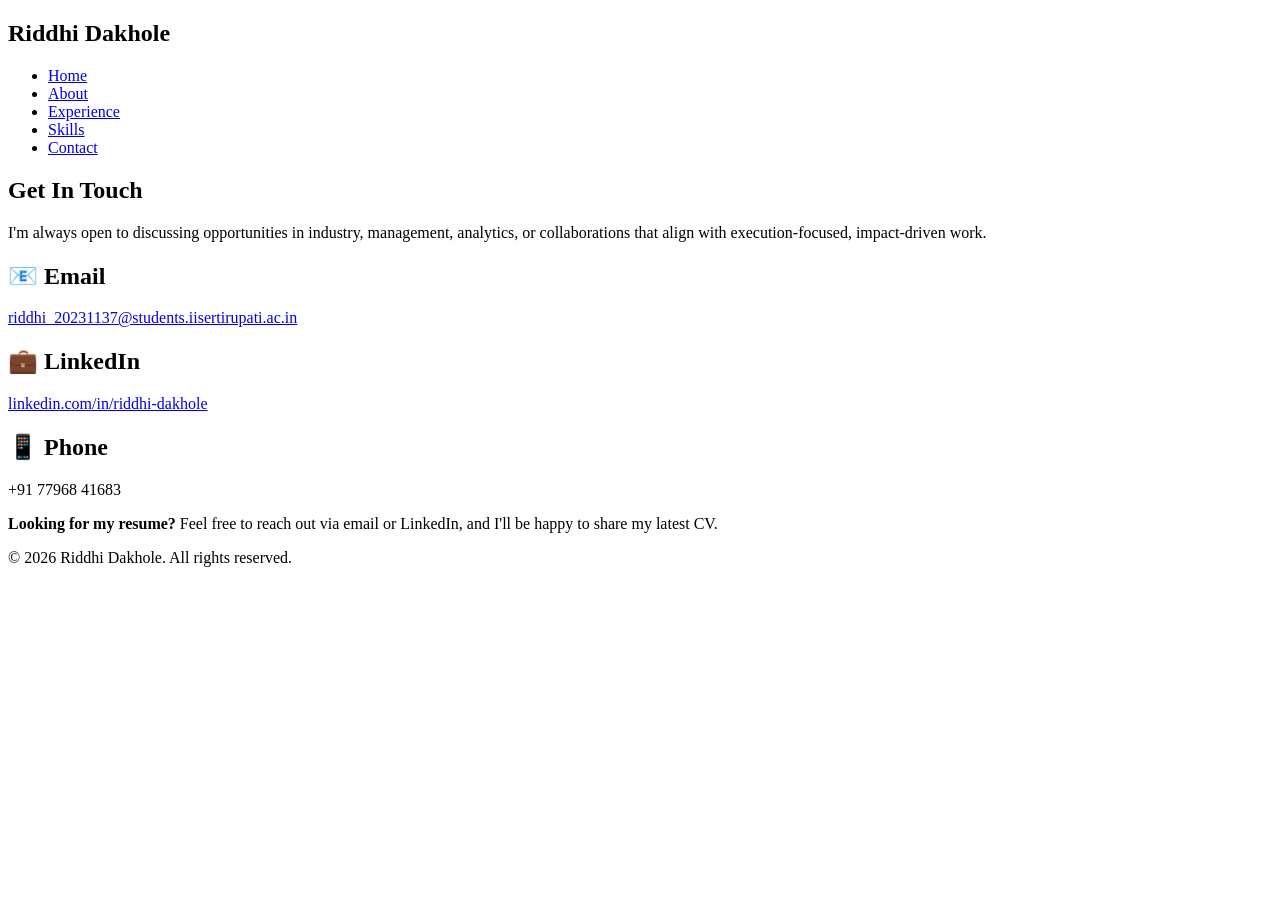
==== contact.html @ 85f52ee2 "Create contact.html" ====
<!DOCTYPE html>
<html lang="en">
<head>
    <meta charset="UTF-8">
    <meta name="viewport" content="width=device-width, initial-scale=1.0">
    <title>Contact - Riddhi Dakhole</title>
    <link rel="stylesheet" href="style.css">
</head>
<body>
    <nav>
        <div class="container">
            <h1 class="logo">Riddhi Dakhole</h1>
            <ul class="nav-links">
                <li><a href="index.html">Home</a></li>
                <li><a href="about.html">About</a></li>
                <li><a href="experience.html">Experience</a></li>
                <li><a href="skills.html">Skills</a></li>
                <li><a href="contact.html" class="active">Contact</a></li>
            </ul>
        </div>
    </nav>

    <main>
        <section class="content-section">
            <div class="container">
                <h1>Get In Touch</h1>
                
                <div class="contact-content">
                    <p>I'm always open to discussing opportunities in industry, management, analytics, or collaborations that align with execution-focused, impact-driven work.</p>

                    <div class="contact-info">
                        <div class="contact-item">
                            <h2>📧 Email</h2>
                            <p><a href="mailto:riddhi_20231137@students.iisertirupati.ac.in">riddhi_20231137@students.iisertirupati.ac.in</a></p>
                        </div>

                        <div class="contact-item">
                            <h2>💼 LinkedIn</h2>
                            <p><a href="https://www.linkedin.com/in/riddhi-dakhole" target="_blank">linkedin.com/in/riddhi-dakhole</a></p>
                        </div>

                        <div class="contact-item">
                            <h2>📱 Phone</h2>
                            <p>+91 77968 41683</p>
                        </div>
                    </div>

                    <div class="cta-section">
                        <p><strong>Looking for my resume?</strong> Feel free to reach out via email or LinkedIn, and I'll be happy to share my latest CV.</p>
                    </div>
                </div>
            </div>
        </section>
    </main>

    <footer>
        <div class="container">
            <p>&copy; 2026 Riddhi Dakhole. All rights reserved.</p>
        </div>
    </footer>
</body>
</html>
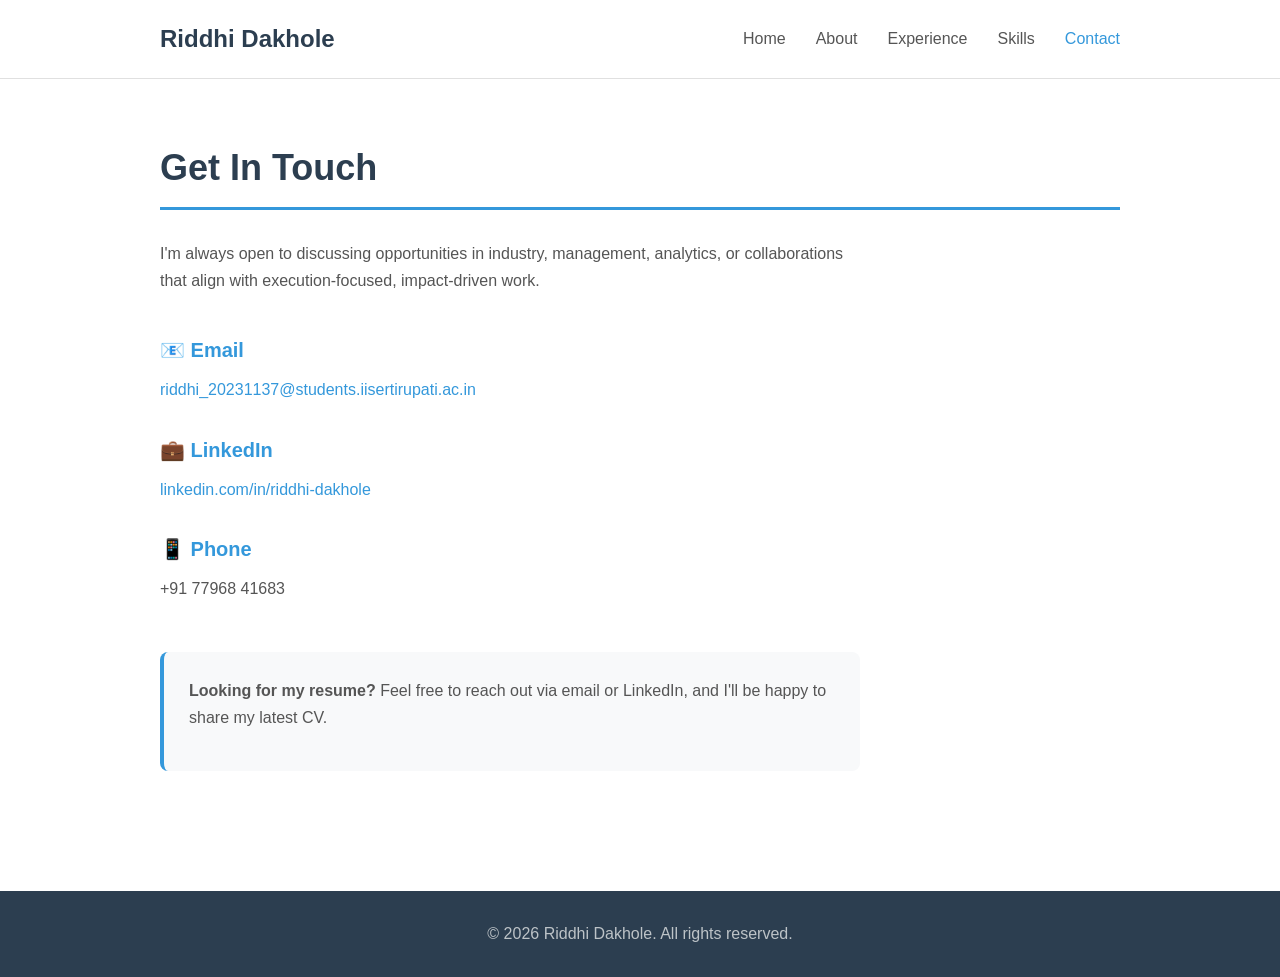
==== commit 640276ce: "Update contact information in contact.html" ====
--- a/contact.html
+++ b/contact.html
@@ -31,12 +31,12 @@
                     <div class="contact-info">
                         <div class="contact-item">
                             <h2>📧 Email</h2>
-                            <p><a href="mailto:riddhi_20231137@students.iisertirupati.ac.in">riddhi_20231137@students.iisertirupati.ac.in</a></p>
+                            <p><a href="mailto:dakholeriddhi@gmail.com  riddhi_20231137@students.iisertirupati.ac.in">riddhi_20231137@students.iisertirupati.ac.in</a></p>
                         </div>
 
                         <div class="contact-item">
                             <h2>💼 LinkedIn</h2>
-                            <p><a href="https://www.linkedin.com/in/riddhi-dakhole" target="_blank">linkedin.com/in/riddhi-dakhole</a></p>
+                            <p><a href="https://www.linkedin.com/in/riddhidakhole07/" target="_blank">linkedin.com/in/riddhi-dakhole</a></p>
                         </div>
 
                         <div class="contact-item">
--- a/style.css
+++ b/style.css
@@ -0,0 +1,379 @@
+/* ===========================
+   GENERAL RESET & BASE STYLES
+   =========================== */
+
+* {
+    margin: 0;
+    padding: 0;
+    box-sizing: border-box;
+}
+
+body {
+    font-family: 'Segoe UI', Tahoma, Geneva, Verdana, sans-serif;
+    line-height: 1.6;
+    color: #333;
+    background-color: #ffffff;
+}
+
+.container {
+    max-width: 1000px;
+    margin: 0 auto;
+    padding: 0 20px;
+}
+
+/* ===========================
+   NAVIGATION
+   =========================== */
+
+nav {
+    background-color: #ffffff;
+    border-bottom: 1px solid #e0e0e0;
+    padding: 20px 0;
+    position: sticky;
+    top: 0;
+    z-index: 100;
+}
+
+nav .container {
+    display: flex;
+    justify-content: space-between;
+    align-items: center;
+}
+
+.logo {
+    font-size: 24px;
+    font-weight: 600;
+    color: #2c3e50;
+}
+
+.nav-links {
+    display: flex;
+    list-style: none;
+    gap: 30px;
+}
+
+.nav-links a {
+    text-decoration: none;
+    color: #555;
+    font-weight: 500;
+    transition: color 0.3s ease;
+}
+
+.nav-links a:hover,
+.nav-links a.active {
+    color: #3498db;
+}
+
+/* ===========================
+   HERO SECTION (Home Page)
+   =========================== */
+
+.hero {
+    padding: 80px 0 100px 0;
+    text-align: center;
+}
+
+.hero-title {
+    font-size: 48px;
+    font-weight: 700;
+    color: #2c3e50;
+    margin-bottom: 15px;
+}
+
+.hero-subtitle {
+    font-size: 20px;
+    color: #7f8c8d;
+    margin-bottom: 30px;
+}
+
+.hero-description {
+    max-width: 700px;
+    margin: 0 auto 40px auto;
+    font-size: 18px;
+    line-height: 1.7;
+    color: #555;
+}
+
+.hero-description p {
+    margin-bottom: 15px;
+}
+
+.cta-buttons {
+    display: flex;
+    gap: 20px;
+    justify-content: center;
+    flex-wrap: wrap;
+}
+
+.btn {
+    padding: 12px 30px;
+    text-decoration: none;
+    border-radius: 5px;
+    font-weight: 600;
+    transition: all 0.3s ease;
+    display: inline-block;
+}
+
+.btn-primary {
+    background-color: #3498db;
+    color: white;
+}
+
+.btn-primary:hover {
+    background-color: #2980b9;
+    transform: translateY(-2px);
+}
+
+.btn-secondary {
+    background-color: transparent;
+    color: #3498db;
+    border: 2px solid #3498db;
+}
+
+.btn-secondary:hover {
+    background-color: #3498db;
+    color: white;
+    transform: translateY(-2px);
+}
+
+/* ===========================
+   CONTENT SECTIONS
+   =========================== */
+
+.content-section {
+    padding: 60px 0;
+    min-height: calc(100vh - 200px);
+}
+
+.content-section h1 {
+    font-size: 36px;
+    color: #2c3e50;
+    margin-bottom: 30px;
+    border-bottom: 3px solid #3498db;
+    padding-bottom: 10px;
+}
+
+.content-section h2 {
+    font-size: 24px;
+    color: #34495e;
+    margin-top: 30px;
+    margin-bottom: 15px;
+}
+
+.content-section p {
+    margin-bottom: 15px;
+    line-height: 1.7;
+    color: #555;
+}
+
+.content-section ul {
+    margin-left: 20px;
+    margin-bottom: 20px;
+}
+
+.content-section li {
+    margin-bottom: 8px;
+    line-height: 1.6;
+}
+
+/* ===========================
+   ABOUT PAGE
+   =========================== */
+
+.about-content h2 {
+    color: #3498db;
+    font-size: 22px;
+}
+
+/* ===========================
+   EXPERIENCE PAGE
+   =========================== */
+
+.experience-item,
+.achievement-item {
+    margin-bottom: 35px;
+    padding-bottom: 25px;
+    border-bottom: 1px solid #e0e0e0;
+}
+
+.experience-item:last-of-type {
+    border-bottom: none;
+}
+
+.experience-item h2 {
+    color: #2c3e50;
+    font-size: 22px;
+    margin-top: 0;
+    margin-bottom: 8px;
+}
+
+.meta {
+    color: #7f8c8d;
+    font-style: italic;
+    margin-bottom: 10px;
+}
+
+.achievement-item p {
+    margin-bottom: 10px;
+}
+
+/* ===========================
+   SKILLS PAGE
+   =========================== */
+
+.skills-grid {
+    display: grid;
+    grid-template-columns: repeat(auto-fit, minmax(280px, 1fr));
+    gap: 30px;
+    margin-top: 30px;
+}
+
+.skill-category {
+    background-color: #f8f9fa;
+    padding: 25px;
+    border-radius: 8px;
+    border-left: 4px solid #3498db;
+}
+
+.skill-category h2 {
+    color: #2c3e50;
+    font-size: 20px;
+    margin-top: 0;
+    margin-bottom: 15px;
+}
+
+.skill-category ul {
+    list-style: none;
+    margin-left: 0;
+}
+
+.skill-category li {
+    padding: 5px 0;
+    color: #555;
+}
+
+.skill-category li:before {
+    content: "✓ ";
+    color: #3498db;
+    font-weight: bold;
+    margin-right: 8px;
+}
+
+/* ===========================
+   CONTACT PAGE
+   =========================== */
+
+.contact-content {
+    max-width: 700px;
+}
+
+.contact-info {
+    margin-top: 40px;
+}
+
+.contact-item {
+    margin-bottom: 30px;
+}
+
+.contact-item h2 {
+    font-size: 20px;
+    color: #3498db;
+    margin-top: 0;
+    margin-bottom: 10px;
+}
+
+.contact-item a {
+    color: #3498db;
+    text-decoration: none;
+    font-weight: 500;
+}
+
+.contact-item a:hover {
+    text-decoration: underline;
+}
+
+.cta-section {
+    margin-top: 50px;
+    padding: 25px;
+    background-color: #f8f9fa;
+    border-radius: 8px;
+    border-left: 4px solid #3498db;
+}
+
+/* ===========================
+   FOOTER
+   =========================== */
+
+footer {
+    background-color: #2c3e50;
+    color: white;
+    text-align: center;
+    padding: 30px 0;
+    margin-top: 60px;
+}
+
+footer p {
+    margin: 0;
+    color: #bdc3c7;
+}
+
+/* ===========================
+   RESPONSIVE DESIGN
+   =========================== */
+
+@media (max-width: 768px) {
+    .nav-links {
+        gap: 15px;
+        font-size: 14px;
+    }
+
+    .hero-title {
+        font-size: 32px;
+    }
+
+    .hero-subtitle {
+        font-size: 18px;
+    }
+
+    .hero-description {
+        font-size: 16px;
+    }
+
+    .content-section h1 {
+        font-size: 28px;
+    }
+
+    .skills-grid {
+        grid-template-columns: 1fr;
+    }
+
+    .cta-buttons {
+        flex-direction: column;
+        align-items: center;
+    }
+
+    .btn {
+        width: 100%;
+        max-width: 300px;
+        text-align: center;
+    }
+}
+
+@media (max-width: 480px) {
+    .logo {
+        font-size: 20px;
+    }
+
+    .nav-links {
+        gap: 10px;
+        font-size: 12px;
+    }
+
+    .hero-title {
+        font-size: 26px;
+    }
+
+    .hero {
+        padding: 40px 0 60px 0;
+    }
+}
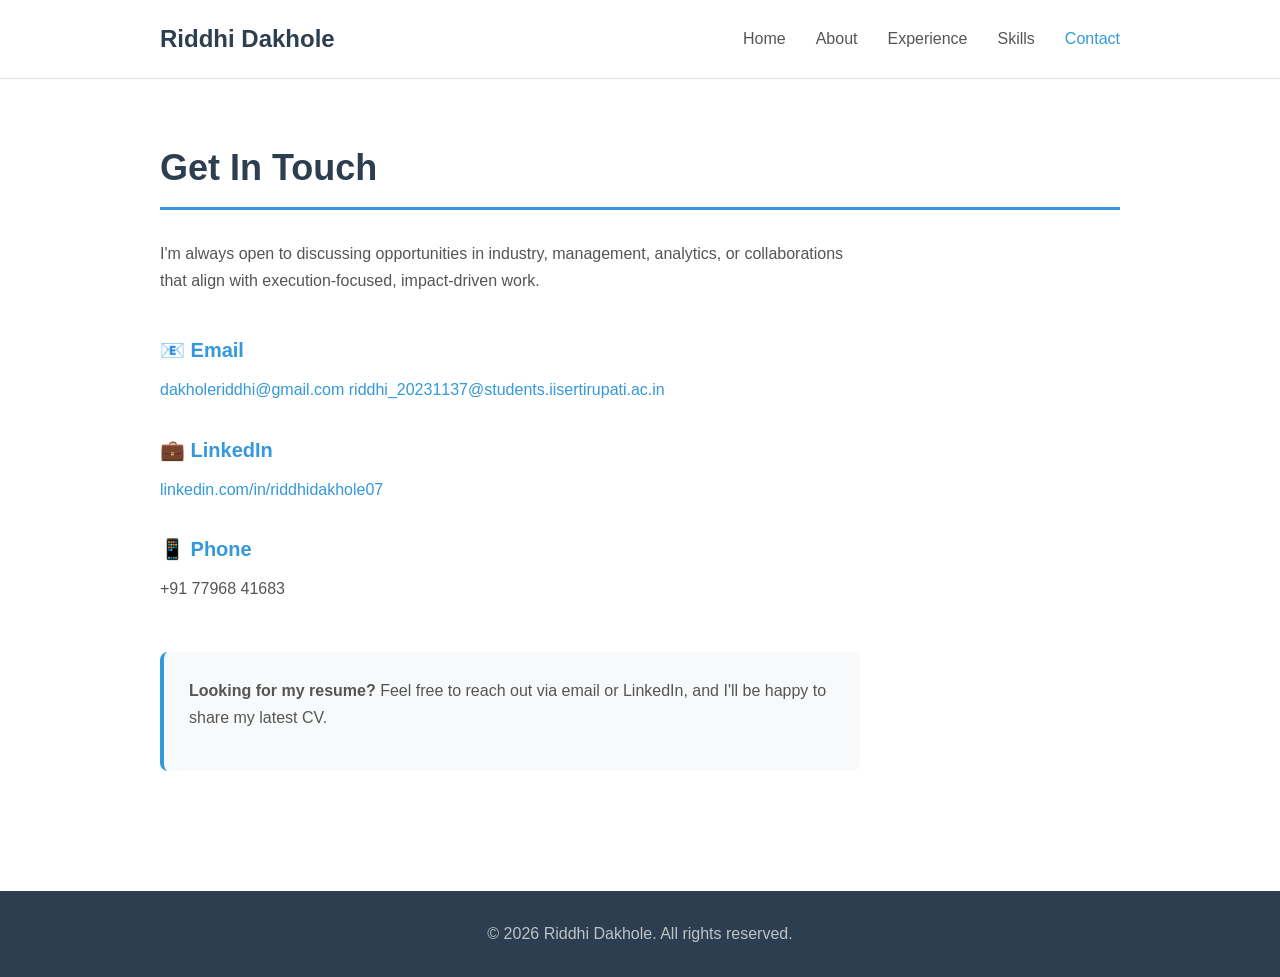
==== commit a9478170: "Fix email and LinkedIn links in contact.html" ====
--- a/contact.html
+++ b/contact.html
@@ -31,12 +31,12 @@
                     <div class="contact-info">
                         <div class="contact-item">
                             <h2>📧 Email</h2>
-                            <p><a href="mailto:dakholeriddhi@gmail.com  riddhi_20231137@students.iisertirupati.ac.in">riddhi_20231137@students.iisertirupati.ac.in</a></p>
+                            <p><a href="mailto:dakholeriddhi@gmail.com  riddhi_20231137@students.iisertirupati.ac.in">dakholeriddhi@gmail.com riddhi_20231137@students.iisertirupati.ac.in</a></p>
                         </div>
 
                         <div class="contact-item">
                             <h2>💼 LinkedIn</h2>
-                            <p><a href="https://www.linkedin.com/in/riddhidakhole07/" target="_blank">linkedin.com/in/riddhi-dakhole</a></p>
+                            <p><a href="https://www.linkedin.com/in/riddhidakhole07/" target="_blank">linkedin.com/in/riddhidakhole07</a></p>
                         </div>
 
                         <div class="contact-item">
@@ -60,3 +60,4 @@
     </footer>
 </body>
 </html>
+
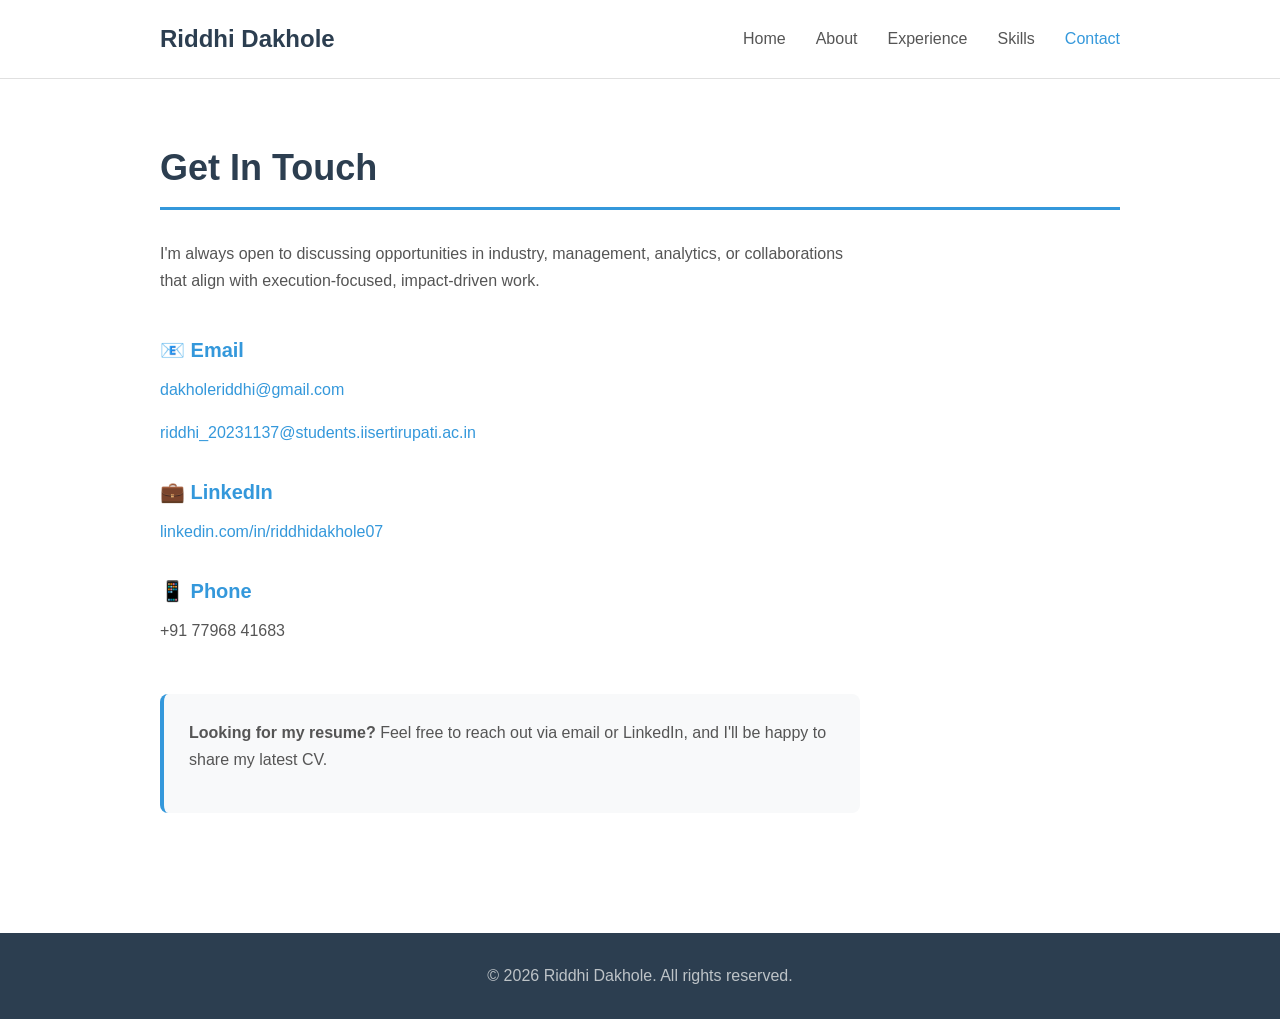
==== commit 21a5b7a3: "Update email section in contact.html Split email addresses into separate links for clarity." ====
--- a/contact.html
+++ b/contact.html
@@ -31,7 +31,8 @@
                     <div class="contact-info">
                         <div class="contact-item">
                             <h2>📧 Email</h2>
-                            <p><a href="mailto:dakholeriddhi@gmail.com  riddhi_20231137@students.iisertirupati.ac.in">dakholeriddhi@gmail.com riddhi_20231137@students.iisertirupati.ac.in</a></p>
+                            <p><a href="mailto:dakholeriddhi@gmail.com " >dakholeriddhi@gmail.com </a></p>
+                             <p><a href="riddhi_20231137@students.iisertirupati.ac.in">riddhi_20231137@students.iisertirupati.ac.in</a></p>
                         </div>
 
                         <div class="contact-item">
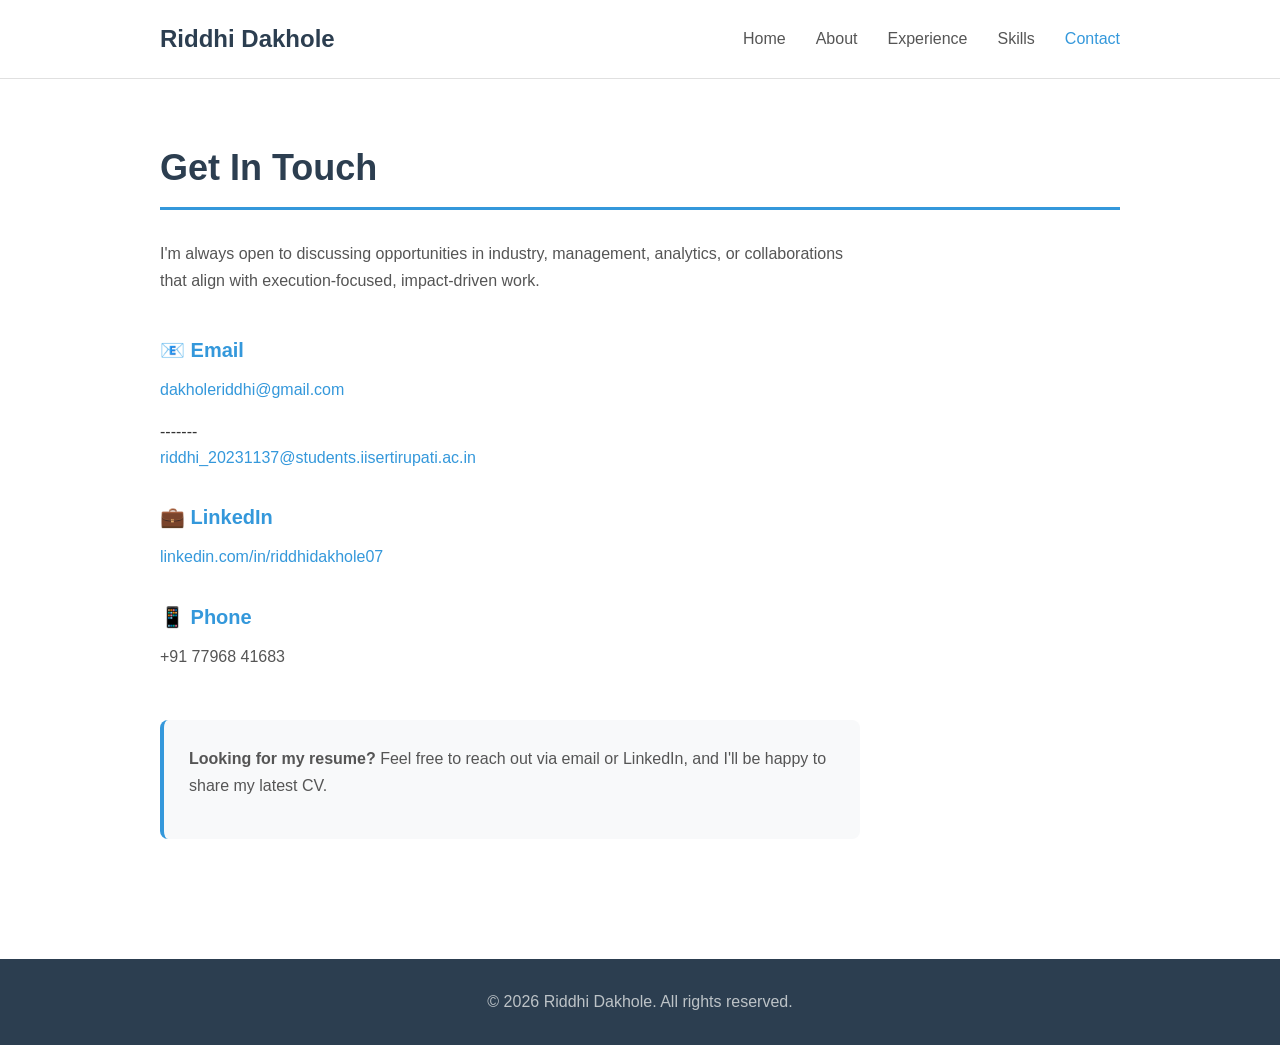
==== commit 727fc5e4: "Update email address in contact.html" ====
--- a/contact.html
+++ b/contact.html
@@ -32,7 +32,8 @@
                         <div class="contact-item">
                             <h2>📧 Email</h2>
                             <p><a href="mailto:dakholeriddhi@gmail.com " >dakholeriddhi@gmail.com </a></p>
-                             <p><a href="riddhi_20231137@students.iisertirupati.ac.in">riddhi_20231137@students.iisertirupati.ac.in</a></p>
+                            -------
+                            <p><a href="riddhi_20231137@students.iisertirupati.ac.in">riddhi_20231137@students.iisertirupati.ac.in</a></p>
                         </div>
 
                         <div class="contact-item">
